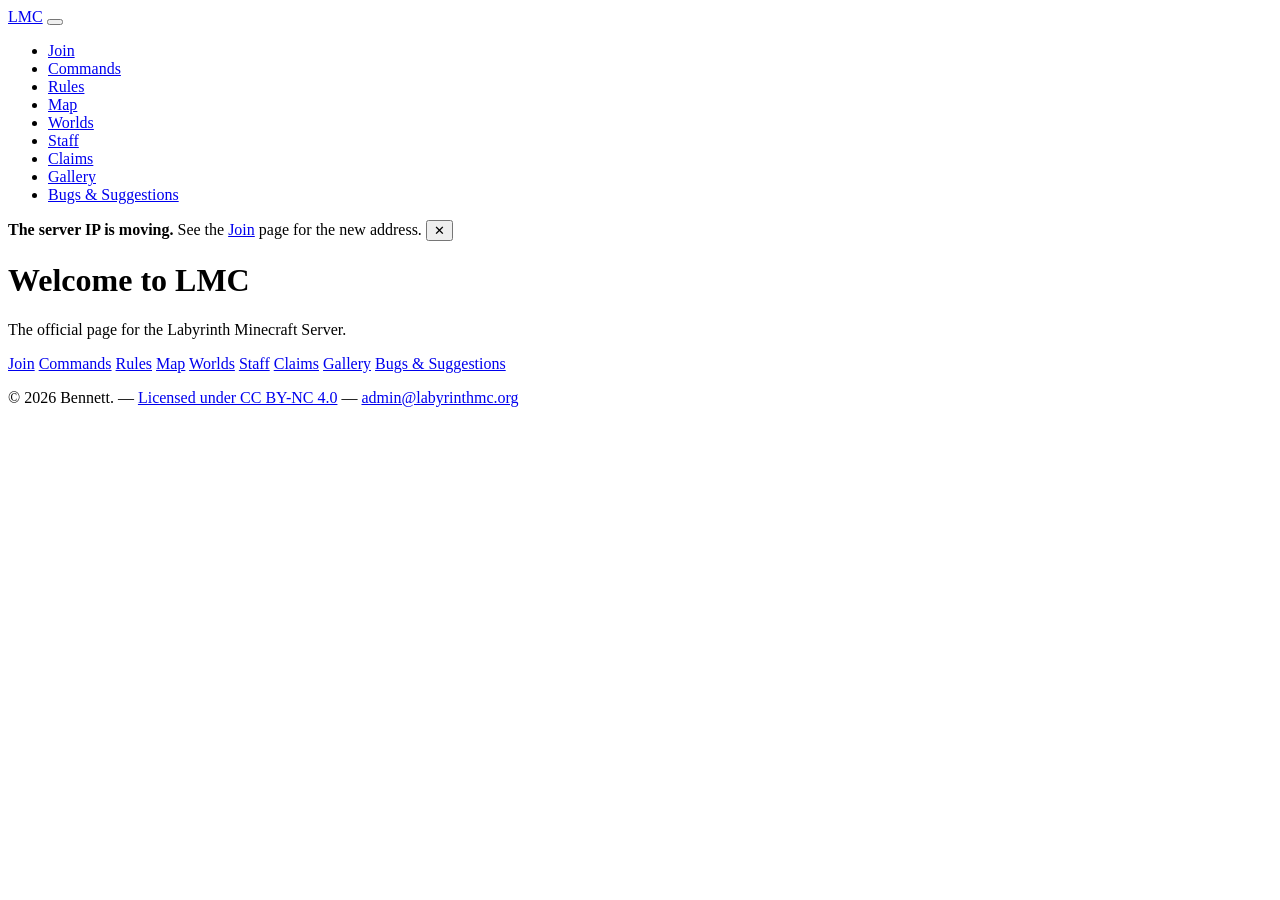
==== docs/index.html @ a6f78351 "Add dismissible site-wide announcement banner Replaces the homepage-only server-move-alert with a si" ====
<!DOCTYPE html>
<html lang="en">
<head>
  <meta charset="UTF-8">
  <meta name="viewport" content="width=device-width, initial-scale=1.0">
  <title>Home | LMC Kervian</title>
  <link rel="stylesheet" href="/assets/css/style.css">
</head>
<body>
  <header>
  <nav class="nav-bar">

    <!-- ── Site title (top-left) ────────────────────── -->
    <a class="site-title" href="/">LMC</a>

    <!-- ── Hamburger (mobile only, auto-generated) ──── -->
    <button class="hamburger" aria-label="Toggle menu" aria-expanded="false">
      <span></span>
      <span></span>
      <span></span>
    </button>

    <!-- ── Nav links ────────────────────────────────── -->
    <!-- Add or remove <li> items here to change the nav -->
    <ul class="nav-links">
      <li><a href="/join/">Join</a></li>
      <li><a href="/commands/">Commands</a></li>
      <li><a href="/rules/">Rules</a></li>
      <li><a href="/map/">Map</a></li>
      <li><a href="/worlds/">Worlds</a></li>
      <li><a href="/staff/">Staff</a></li>
      <li><a href="/claims/">Claims</a></li>
      <li><a href="/gallery/">Gallery</a></li>
      <li><a href="/bugs-and-suggestions/">Bugs &amp; Suggestions</a></li>
      <!-- <li><a href="/your-page/">Your Page</a></li> -->
    </ul>

  </nav>
</header>

  
<div id="site-banner" class="site-banner" data-banner-id="ip-move-2026-05">
  <div class="site-banner-inner">
    <span><strong>The server IP is moving.</strong> See the <a href="/join/">Join</a> page for the new address.</span>
    <button class="site-banner-dismiss" aria-label="Dismiss announcement">&#x2715;</button>
  </div>
</div>



  <main>
    
<div class="home-hero">
  <h1>Welcome to LMC</h1>
  <p>The official page for the Labyrinth Minecraft Server.</p>

  <nav class="home-nav" aria-label="Site pages">
    <a href="/join/">Join</a>
    <a href="/commands/">Commands</a>
    <a href="/rules/">Rules</a>
    <a href="/map/">Map</a>
    <a href="/worlds/">Worlds</a>
    <a href="/staff/">Staff</a>
    <a href="/claims/">Claims</a>
    <a href="/gallery/">Gallery</a>
    <a href="/bugs-and-suggestions/">Bugs &amp; Suggestions</a>
  </nav>
</div>

  </main>

  <footer>
  <p>&copy; 2026 Bennett.&nbsp;&mdash; <a href="https://creativecommons.org/licenses/by-nc/4.0/" target="_blank" rel="noopener">Licensed under CC BY-NC 4.0</a>&nbsp;&mdash; <a href="mailto:admin@labyrinthmc.org">admin@labyrinthmc.org</a></p>
</footer>


  <script>
    const hamburger = document.querySelector('.hamburger');
    const navLinks = document.querySelector('.nav-links');
    hamburger.addEventListener('click', () => {
      const expanded = hamburger.getAttribute('aria-expanded') === 'true';
      hamburger.setAttribute('aria-expanded', String(!expanded));
      hamburger.classList.toggle('active');
      navLinks.classList.toggle('active');
    });
    navLinks.querySelectorAll('a').forEach(link => {
      link.addEventListener('click', () => {
        hamburger.setAttribute('aria-expanded', 'false');
        hamburger.classList.remove('active');
        navLinks.classList.remove('active');
      });
    });

    const banner = document.getElementById('site-banner');
    if (banner) {
      const id = banner.dataset.bannerId;
      if (localStorage.getItem('banner-dismissed') === id) {
        banner.remove();
      } else {
        banner.querySelector('.site-banner-dismiss').addEventListener('click', () => {
          localStorage.setItem('banner-dismissed', id);
          banner.remove();
        });
      }
    }
  </script>
</body>
</html>
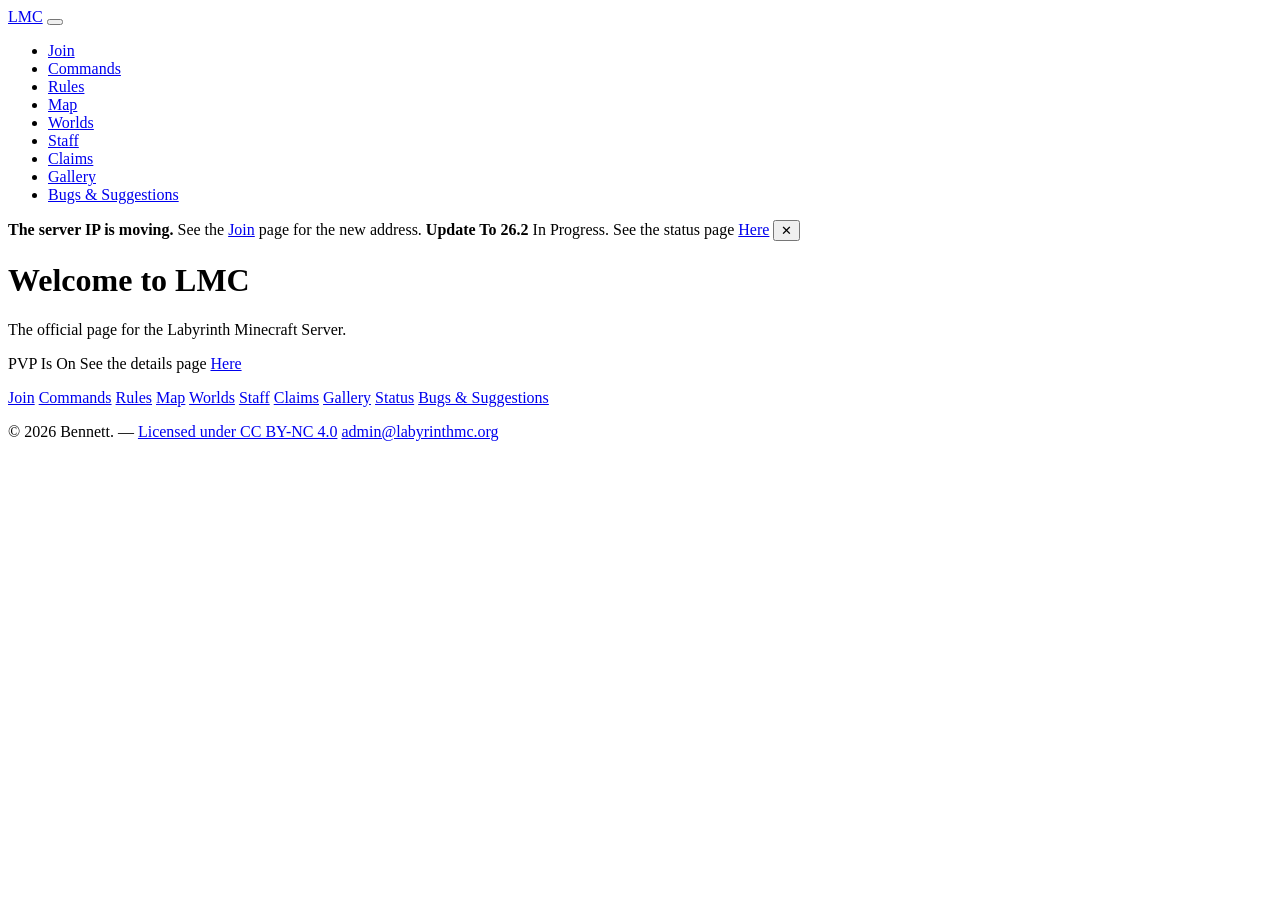
==== commit cbdfece1: "fixed the banner and added a status page" ====
--- a/docs/index.html
+++ b/docs/index.html
@@ -4,7 +4,7 @@
   <meta charset="UTF-8">
   <meta name="viewport" content="width=device-width, initial-scale=1.0">
   <title>Home | LMC Kervian</title>
-  <link rel="stylesheet" href="/assets/css/style.css">
+  <link rel="stylesheet" href="/assets/css/style.css?v=1781826274949">
 </head>
 <body>
   <header>
@@ -39,9 +39,10 @@
 </header>
 
   
-<div id="site-banner" class="site-banner" data-banner-id="ip-move-2026-05">
+<div id="site-banner" class="site-banner" data-banner-id="26.2_and_2026-06-18">
   <div class="site-banner-inner">
-    <span><strong>The server IP is moving.</strong> See the <a href="/join/">Join</a> page for the new address.</span>
+    <span><strong>The server IP is moving.</strong> See the <a href="/join/">Join</a> page for the new address.
+<strong>Update To 26.2</strong> In Progress. See the status page <a href="/status/">Here</a></span>
     <button class="site-banner-dismiss" aria-label="Dismiss announcement">&#x2715;</button>
   </div>
 </div>
@@ -55,6 +56,8 @@
   <p>The official page for the Labyrinth Minecraft Server.</p>
 
   <nav class="home-nav" aria-label="Site pages">
+    <p>PVP Is On See the details page <a href="/survivalpvp/">Here</a></p>
+    <p> </p>
     <a href="/join/">Join</a>
     <a href="/commands/">Commands</a>
     <a href="/rules/">Rules</a>
@@ -63,6 +66,7 @@
     <a href="/staff/">Staff</a>
     <a href="/claims/">Claims</a>
     <a href="/gallery/">Gallery</a>
+    <a href="/status/">Status</a>
     <a href="/bugs-and-suggestions/">Bugs &amp; Suggestions</a>
   </nav>
 </div>
@@ -70,7 +74,7 @@
   </main>
 
   <footer>
-  <p>&copy; 2026 Bennett.&nbsp;&mdash; <a href="https://creativecommons.org/licenses/by-nc/4.0/" target="_blank" rel="noopener">Licensed under CC BY-NC 4.0</a>&nbsp;&mdash; <a href="mailto:admin@labyrinthmc.org">admin@labyrinthmc.org</a></p>
+  <p>&copy; 2026 Bennett. &mdash; <a href="https://creativecommons.org/licenses/by-nc/4.0/" target="_blank" rel="noopener">Licensed under CC BY-NC 4.0</a> <a href="mailto:admin@labyrinthmc.org">admin@labyrinthmc.org</a></p>
 </footer>
 
 
